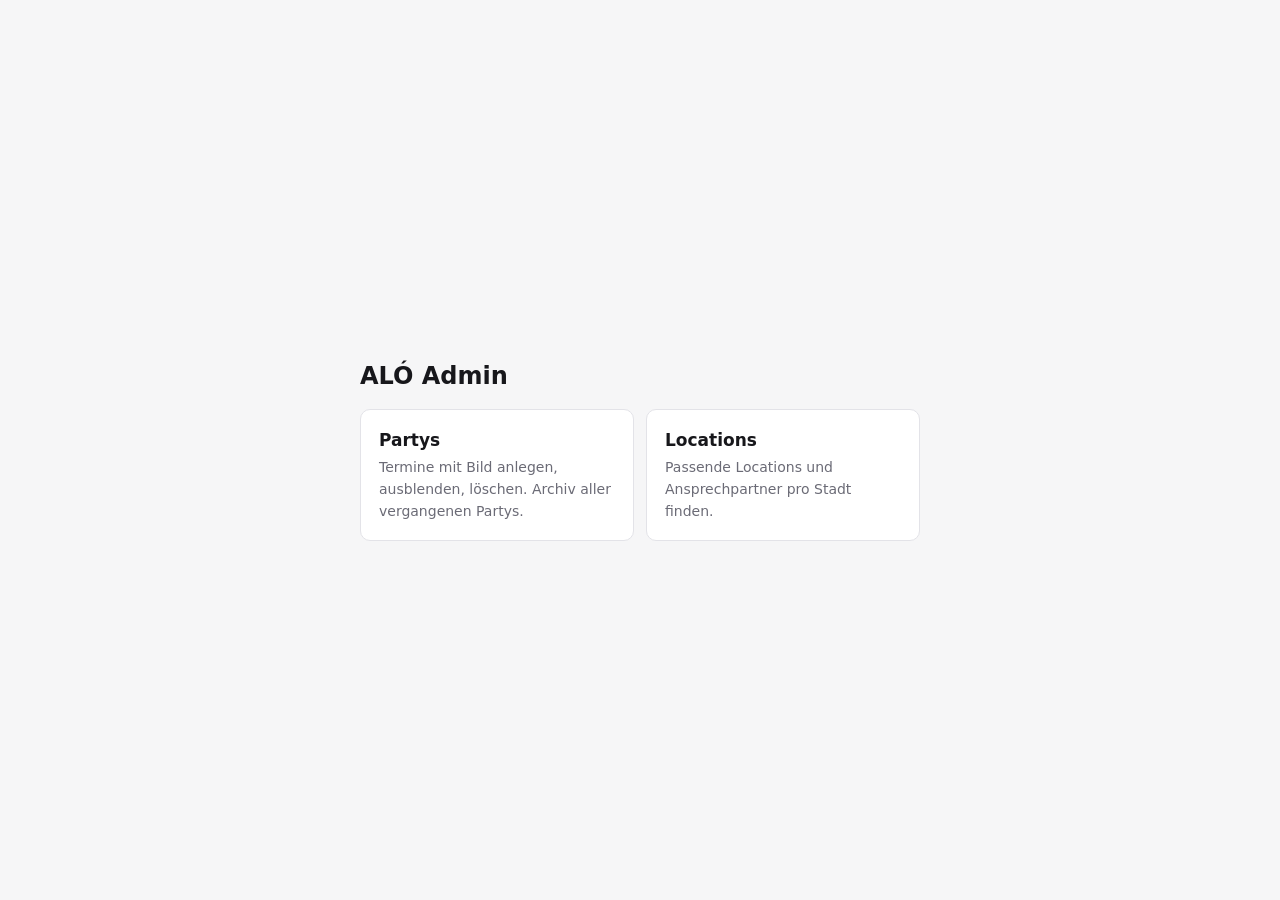
==== admin/index.html @ 25e5b640 "ALÓ Events Layered: komplette Seite mit Layered-Landingpage (Stand 23.11.) Co-Authored-By: Claude So" ====
<!DOCTYPE html>
<html lang="de">
<head>
<meta charset="utf-8">
<meta name="viewport" content="width=device-width, initial-scale=1">
<meta name="robots" content="noindex, nofollow">
<title>ALÓ Admin</title>
<style>
body{margin:0;min-height:100vh;display:grid;place-items:center;background:#F6F6F7;color:#17171B;font:400 15px/1.45 system-ui,-apple-system,"Segoe UI",sans-serif;padding:24px;box-sizing:border-box}
h1{font-size:24px;margin:0 0 16px}
.wrap{width:min(560px,100%)}
.tiles{display:grid;grid-template-columns:repeat(auto-fit,minmax(220px,1fr));gap:12px}
a{display:block;padding:18px;border-radius:10px;background:#fff;border:1px solid #E3E3E8;color:inherit;text-decoration:none}
a:hover{border-color:#17171B}
a b{display:block;font-size:17px;margin-bottom:4px}
a span{color:#6B6B76;font-size:14px}
</style>
</head>
<body>
<div class="wrap">
  <h1>ALÓ Admin</h1>
  <div class="tiles">
    <a href="partys/"><b>Partys</b><span>Termine mit Bild anlegen, ausblenden, löschen. Archiv aller vergangenen Partys.</span></a>
    <a href="locations/"><b>Locations</b><span>Passende Locations und Ansprechpartner pro Stadt finden.</span></a>
  </div>
</div>
</body>
</html>
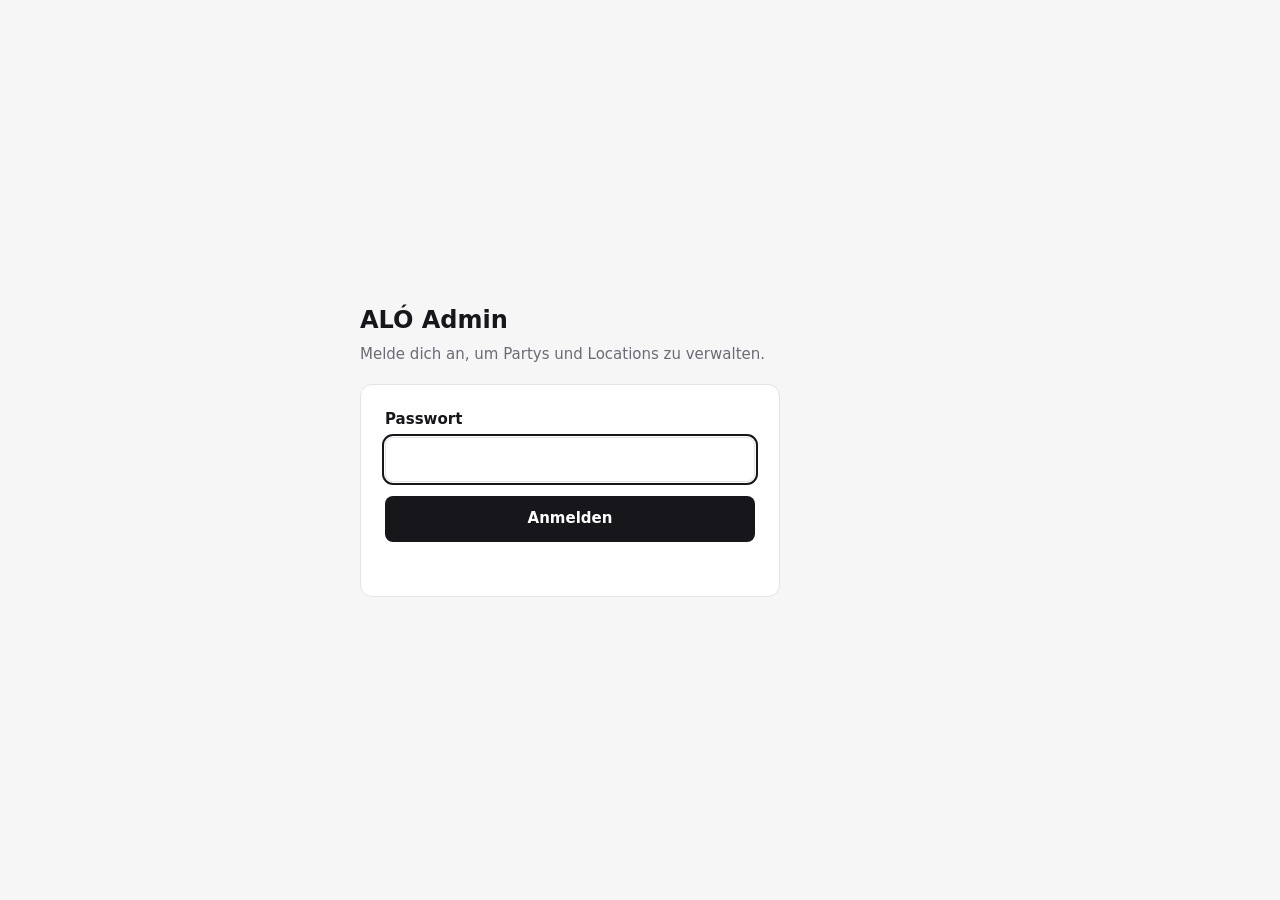
==== commit 5a501724: "Admin: Login vor Auswahl, Locations-Bereich hell und hinter Login-Gate Co-Authored-By: Claude Sonnet" ====
--- a/admin/index.html
+++ b/admin/index.html
@@ -6,23 +6,88 @@
 <meta name="robots" content="noindex, nofollow">
 <title>ALÓ Admin</title>
 <style>
-body{margin:0;min-height:100vh;display:grid;place-items:center;background:#F6F6F7;color:#17171B;font:400 15px/1.45 system-ui,-apple-system,"Segoe UI",sans-serif;padding:24px;box-sizing:border-box}
-h1{font-size:24px;margin:0 0 16px}
+:root{--bg:#F6F6F7;--card:#fff;--line:#E3E3E8;--ink:#17171B;--mute:#6B6B76;--warn:#B42318}
+*{box-sizing:border-box}
+body{margin:0;min-height:100vh;display:grid;place-items:center;background:var(--bg);color:var(--ink);font:400 15px/1.45 system-ui,-apple-system,"Segoe UI",sans-serif;padding:24px}
+h1{font-size:24px;margin:0 0 6px}
 .wrap{width:min(560px,100%)}
+.lead{color:var(--mute);margin:0 0 18px}
+.card{background:var(--card);border:1px solid var(--line);border-radius:12px;padding:24px;max-width:420px}
+label{display:block;font-weight:600;margin:0 0 6px}
+input{width:100%;padding:11px 12px;border:1px solid var(--line);border-radius:8px;font:inherit;background:#fff;color:var(--ink)}
+input:focus{outline:2px solid var(--ink);outline-offset:1px}
+button.main{margin-top:14px;width:100%;padding:12px;border:0;border-radius:8px;background:var(--ink);color:#fff;font:inherit;font-weight:600;cursor:pointer}
+button.main:disabled{opacity:.5;cursor:wait}
+.err{color:var(--warn);min-height:1.4em;margin:10px 0 0;font-size:14px}
 .tiles{display:grid;grid-template-columns:repeat(auto-fit,minmax(220px,1fr));gap:12px}
-a{display:block;padding:18px;border-radius:10px;background:#fff;border:1px solid #E3E3E8;color:inherit;text-decoration:none}
-a:hover{border-color:#17171B}
-a b{display:block;font-size:17px;margin-bottom:4px}
-a span{color:#6B6B76;font-size:14px}
+.tiles a{display:block;padding:18px;border-radius:10px;background:var(--card);border:1px solid var(--line);color:inherit;text-decoration:none}
+.tiles a:hover{border-color:var(--ink)}
+.tiles a b{display:block;font-size:17px;margin-bottom:4px}
+.tiles a span{color:var(--mute);font-size:14px}
+.out{margin-top:16px;background:none;border:1px solid var(--line);border-radius:6px;padding:6px 12px;color:var(--mute);font:inherit;font-size:13px;cursor:pointer}
+.demo{margin-top:14px;font-size:13px;color:var(--mute)}
+[hidden]{display:none!important}
 </style>
 </head>
 <body>
 <div class="wrap">
   <h1>ALÓ Admin</h1>
-  <div class="tiles">
-    <a href="partys/"><b>Partys</b><span>Termine mit Bild anlegen, ausblenden, löschen. Archiv aller vergangenen Partys.</span></a>
-    <a href="locations/"><b>Locations</b><span>Passende Locations und Ansprechpartner pro Stadt finden.</span></a>
-  </div>
+
+  <section id="v-login" hidden>
+    <p class="lead">Melde dich an, um Partys und Locations zu verwalten.</p>
+    <form class="card" id="f-login" autocomplete="on">
+      <label for="pw">Passwort</label>
+      <input id="pw" name="password" type="password" autocomplete="current-password" required>
+      <button class="main" type="submit" id="b-login">Anmelden</button>
+      <p class="err" id="err" role="alert"></p>
+    </form>
+  </section>
+
+  <section id="v-wahl" hidden>
+    <p class="lead">Was möchtest du bearbeiten?</p>
+    <div class="tiles">
+      <a href="partys/" id="l-partys"><b>Partys</b><span>Termine mit Bild anlegen, ausblenden, löschen. Archiv aller vergangenen Partys.</span></a>
+      <a href="locations/" id="l-locations"><b>Locations</b><span>Passende Locations und Ansprechpartner pro Stadt finden.</span></a>
+    </div>
+    <button class="out" id="b-logout" type="button">Abmelden</button>
+    <p class="demo" id="demo" hidden>Demo-Modus: Die Anmeldung gilt nur in diesem Browser.</p>
+  </section>
 </div>
+<script>
+"use strict";
+const $ = (s) => document.querySelector(s);
+const FILE = location.protocol === "file:";
+const DEMO = FILE || new URLSearchParams(location.search).has("demo");
+const SUFFIX = new URLSearchParams(location.search).has("demo") ? "?demo" : "";
+
+async function session() {
+  if (DEMO) return sessionStorage.getItem("alo-demo-login") === "1";
+  try { return (await fetch("/api/admin/session", { credentials: "same-origin" })).ok; } catch { return false; }
+}
+async function login(pw) {
+  if (DEMO) { if (!pw) throw new Error("Passwort falsch."); sessionStorage.setItem("alo-demo-login", "1"); return; }
+  const r = await fetch("/api/admin/login", { method: "POST", credentials: "same-origin", headers: { "Content-Type": "application/json" }, body: JSON.stringify({ passwort: pw }) });
+  let d = {}; try { d = await r.json(); } catch {}
+  if (!r.ok) throw new Error(d.fehler || "Server-Fehler (" + r.status + ")");
+}
+async function logout() {
+  try { if (DEMO) sessionStorage.removeItem("alo-demo-login"); else await fetch("/api/admin/logout", { method: "POST", credentials: "same-origin" }); } catch {}
+}
+function zeigeLogin() { $("#v-wahl").hidden = true; $("#v-login").hidden = false; $("#pw").value = ""; $("#pw").focus(); }
+function zeigeWahl() {
+  $("#v-login").hidden = true; $("#v-wahl").hidden = false; $("#demo").hidden = !DEMO;
+  if (SUFFIX) { $("#l-partys").href += SUFFIX; $("#l-locations").href += SUFFIX; }
+}
+
+$("#f-login").addEventListener("submit", async (e) => {
+  e.preventDefault();
+  const b = $("#b-login"); b.disabled = true; $("#err").textContent = "";
+  try { await login($("#pw").value); zeigeWahl(); }
+  catch (x) { $("#err").textContent = x.message || "Anmeldung fehlgeschlagen."; }
+  finally { b.disabled = false; }
+});
+$("#b-logout").addEventListener("click", async () => { await logout(); zeigeLogin(); });
+session().then((ok) => ok ? zeigeWahl() : zeigeLogin());
+</script>
 </body>
 </html>
